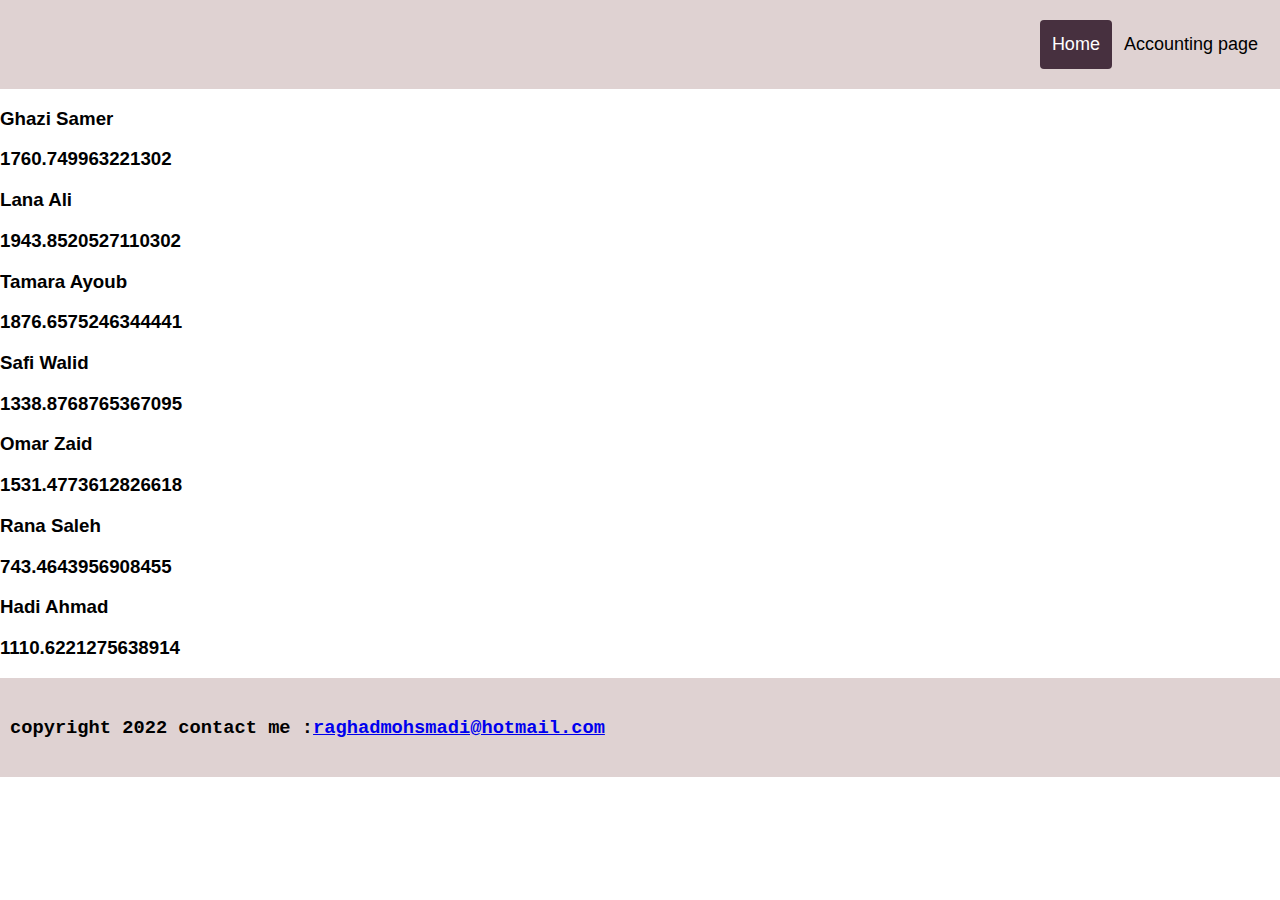
==== index.html @ a5514fac "hr dep" ====
<!DOCTYPE html>
<html lang="en">
<head>
    <meta charset="UTF-8">
    <meta http-equiv="X-UA-Compatible" content="IE=edge">
    <meta name="viewport" content="width=device-width, initial-scale=1.0">
    <title>Document</title>
</head>
<body>
   
    <header>
        <link rel="stylesheet" href="./stylesheet/index.css" />
        <div class="header"> 
            <!-- <a href="#default" class="logo"> <img alt="Qries" src="./assets/todo.png"  -->
                <!-- width="50" height=""></a> </br> -->
                <!-- <h2 style="font-family:'Courier New'">To Do list</h2>  -->
            <div class="header-right">
              <a class="active" href="./index.html">Home</a>
             
              <a href="./accounting.html">Accounting page</a>
            </div>
            
</header>
<script src="app.js"></script>
<div id = 'employees'>

</div>
<!-- <h1>Hello !</h1> -->
<!-- <h2> you are in home HR-department system</h2> -->


<footer>
    <div class =footer>
    <p > <h3 style="font-family:'Courier New'">copyright 2022 contact me :<a href="mailto:raghadmohsmadi@hotmail.com">raghadmohsmadi@hotmail.com</a></h3>
    </p>
    </div>
  </footer>
</body>
</html>
---- stylesheet/index.css ----
* {box-sizing: border-box;}

body { 
  margin: 0;
  font-family: Arial, Helvetica, sans-serif;
}

.header {
  overflow: hidden;
  background-color: #dfd2d2;
  padding: 20px 10px;
  margin-top: 0 ;
}

.header a {
  float: left;
  color: black;
  text-align: center;
  padding: 12px;
  text-decoration: none;
  font-size: 18px; 
  line-height: 25px;
  border-radius: 4px;
}

.header a.logo {
  font-size: 25px;
  font-weight: bold;
}

.header a:hover {
  background-color: rgb(212, 190, 190);
  color: black;
}

.header a.active {
  background-color: rgb(71, 48, 63);
  color: white;
}

.header-right {
  float: right;
}

@media screen and (max-width: 500px) {
  .header a {
    float: none;
    display: block;
    text-align: left;
  }
  
  .header-right {
    float: none;
  }
}
td, th {
  border: 1px solid #999;
  padding: 0.5rem;
}
tr:hover {background-color: #dfd2d2;}
.footer {
  overflow: hidden;
  background-color: #dfd2d2;
  padding: 20px 10px;
}
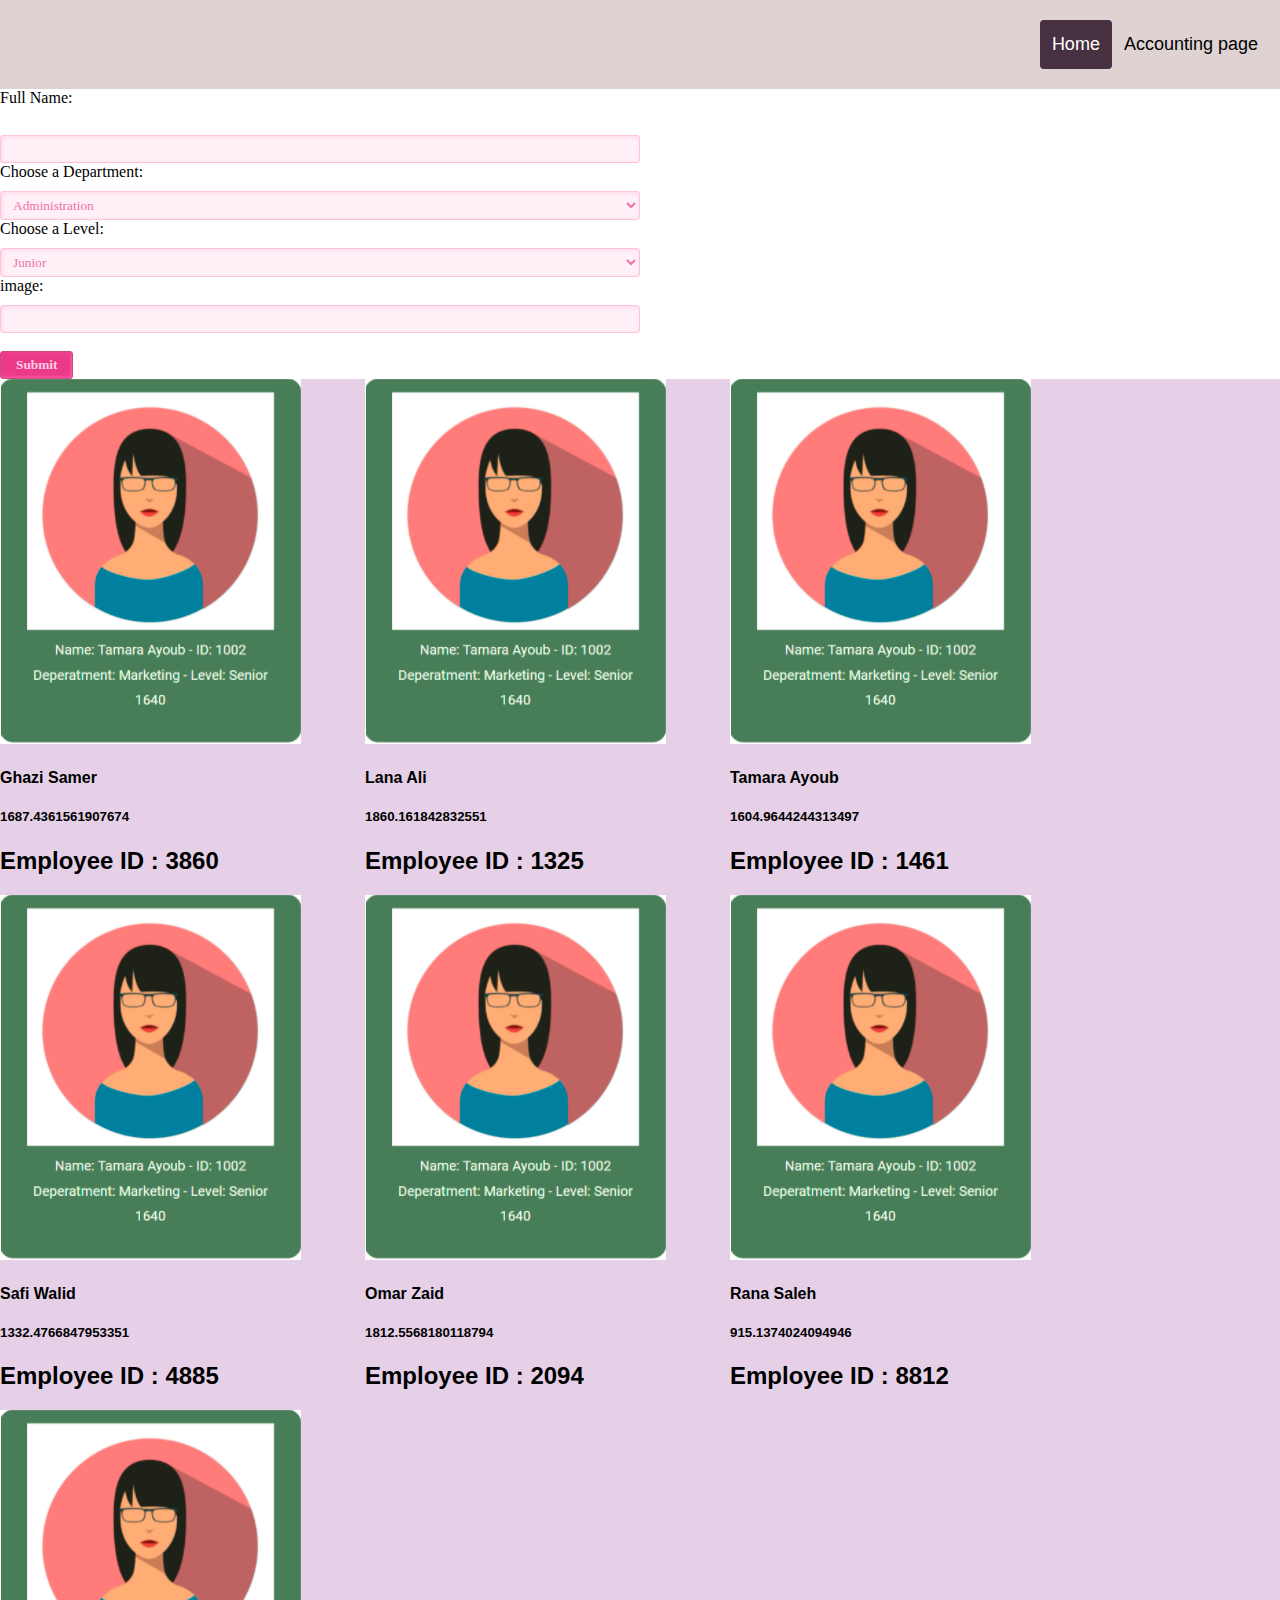
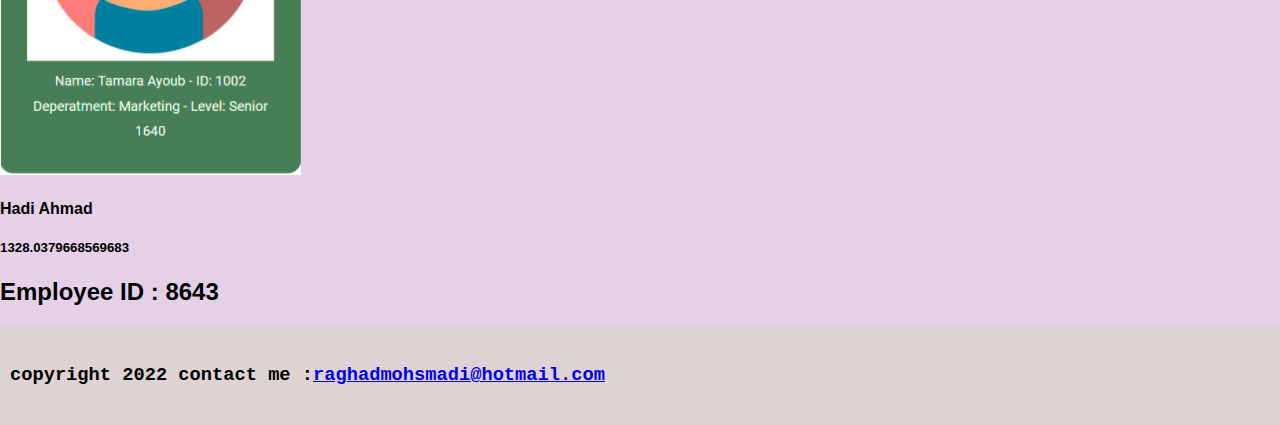
==== commit 717ee414: "events" ====
--- a/index.html
+++ b/index.html
@@ -21,13 +21,55 @@
             </div>
             
 </header>
-<script src="app.js"></script>
-<div id = 'employees'>
 
-</div>
+<!--<form id="form">
+   <label for="Deps">Choose a Department:</label>
+<select name = "Deps" id="Deps"   value = "Marketing" >
+  <option value="Administration">Administration</option>
+  <option value="Marketing">Marketing</option>
+
+  <input type="submit" value="Submit">
+</form>
+
+-->
+<div class="form-style"> 
+
+ <form id="form"> 
+  <label for="fname">Full Name:</label><br>
+  <input type="text" id="fname" required ><br>
+
+  <label for="Deps">Choose a Department:</label>
+<select id="Deps"   value = "Marketing" >
+  <option value="Administration">Administration</option>
+  <option value="Marketing">Marketing</option>
+  <option value="Development">Development</option>
+  <option value="Finance">Finance</option>
+</select> </br>
+
+<label for="levels">Choose a Level:</label>
+<select id="levels" value = "Junior" >
+
+  <option value="Junior">Junior</option>
+  <option value="Mid-Senior">Mid-Senior</option>
+  <option value="Senior">Senior</option>
+
+</select> </br>
+
+
+  <label for="image"> image:</label>
+  <input type="text" id="image" >
+  <br><br>
+
+
+  <input type="submit" value="Submit">
+  
+</form>
+</div> 
+<div id = "cardDiv" class = "flex-container">  </div>
+
 <!-- <h1>Hello !</h1> -->
 <!-- <h2> you are in home HR-department system</h2> -->
-
+<script src="app.js"></script>
 
 <footer>
     <div class =footer>
@@ -35,5 +77,6 @@
     </p>
     </div>
   </footer>
+  
 </body>
 </html>--- a/stylesheet/index.css
+++ b/stylesheet/index.css
@@ -1,5 +1,5 @@
 * {box-sizing: border-box;}
-
+@import url('https://fonts.googleapis.com/css2?family=Water+Brush&display=swap');
 body { 
   margin: 0;
   font-family: Arial, Helvetica, sans-serif;
@@ -62,4 +62,105 @@
   overflow: hidden;
   background-color: #dfd2d2;
   padding: 20px 10px;
+}
+
+
+.form-style label{
+    display:block;
+    margin-bottom: 10px;
+    font-family: 'Water Brush', cursive;
+}
+.form-style label > span{
+    float: left;
+    width: 100px;
+    color: #F072A9;
+    font-weight: bold;
+    font-size: 13px;
+    text-shadow: 1px 1px 1px #fff;
+    font-family: 'Water Brush', cursive;
+}
+.form-style fieldset{
+    border-radius: 10px;
+    -webkit-border-radius: 10px;
+    -moz-border-radius: 10px;
+    margin: 0px 0px 10px 0px;
+    border: 1px solid #FFD2D2;
+    padding: 20px;
+    background: #FFF4F4;
+    box-shadow: inset 0px 0px 15px #FFE5E5;
+    -moz-box-shadow: inset 0px 0px 15px #FFE5E5;
+    -webkit-box-shadow: inset 0px 0px 15px #FFE5E5;
+    font-family: 'Water Brush', cursive;
+}
+.form-style fieldset legend{
+    color: #FFA0C9;
+    border-top: 1px solid #FFD2D2;
+    border-left: 1px solid #FFD2D2;
+    border-right: 1px solid #FFD2D2;
+    border-radius: 5px 5px 0px 0px;
+    -webkit-border-radius: 5px 5px 0px 0px;
+    -moz-border-radius: 5px 5px 0px 0px;
+    background: #FFF4F4;
+    padding: 0px 8px 3px 8px;
+    box-shadow: -0px -1px 2px #F1F1F1;
+    -moz-box-shadow:-0px -1px 2px #F1F1F1;
+    -webkit-box-shadow:-0px -1px 2px #F1F1F1;
+    font-weight: normal;
+    font-size: 12px;
+    font-family: 'Water Brush', cursive;
+}
+.form-style textarea{
+    width:250px;
+    height:100px;
+}
+.form-style input[type=text],
+.form-style input[type=date],
+.form-style input[type=datetime],
+.form-style input[type=number],
+.form-style input[type=search],
+.form-style input[type=time],
+.form-style input[type=url],
+.form-style input[type=email],
+.form-style select, 
+.form-style textarea{
+    border-radius: 3px;
+    -webkit-border-radius: 3px;
+    -moz-border-radius: 3px;
+    border: 1px solid #FFC2DC;
+    outline: none;
+    color: #F072A9;
+    padding: 5px 8px 5px 8px;
+    box-shadow: inset 1px 1px 4px #FFD5E7;
+    -moz-box-shadow: inset 1px 1px 4px #FFD5E7;
+    -webkit-box-shadow: inset 1px 1px 4px #FFD5E7;
+    background: #FFEFF6;
+    width:50%;
+    font-family: 'Water Brush', cursive;
+}
+.form-style  input[type=submit],
+.form-style  input[type=button]{
+    background: #EB3B88;
+    border: 1px solid #C94A81;
+    padding: 5px 15px 5px 15px;
+    color: #FFCBE2;
+    box-shadow: inset -1px -1px 3px #FF62A7;
+    -moz-box-shadow: inset -1px -1px 3px #FF62A7;
+    -webkit-box-shadow: inset -1px -1px 3px #FF62A7;
+    border-radius: 3px;
+    border-radius: 3px;
+    -webkit-border-radius: 3px;
+    -moz-border-radius: 3px;
+    font-weight: bold;
+    font-family: 'Water Brush', cursive;
+}
+.required{
+    color:red;
+    font-weight:normal;
+}
+
+.flex-container {
+  display: flex;
+  gap: 5% ;
+  background-color: rgb(229, 208, 231);
+  flex-wrap: wrap;
 }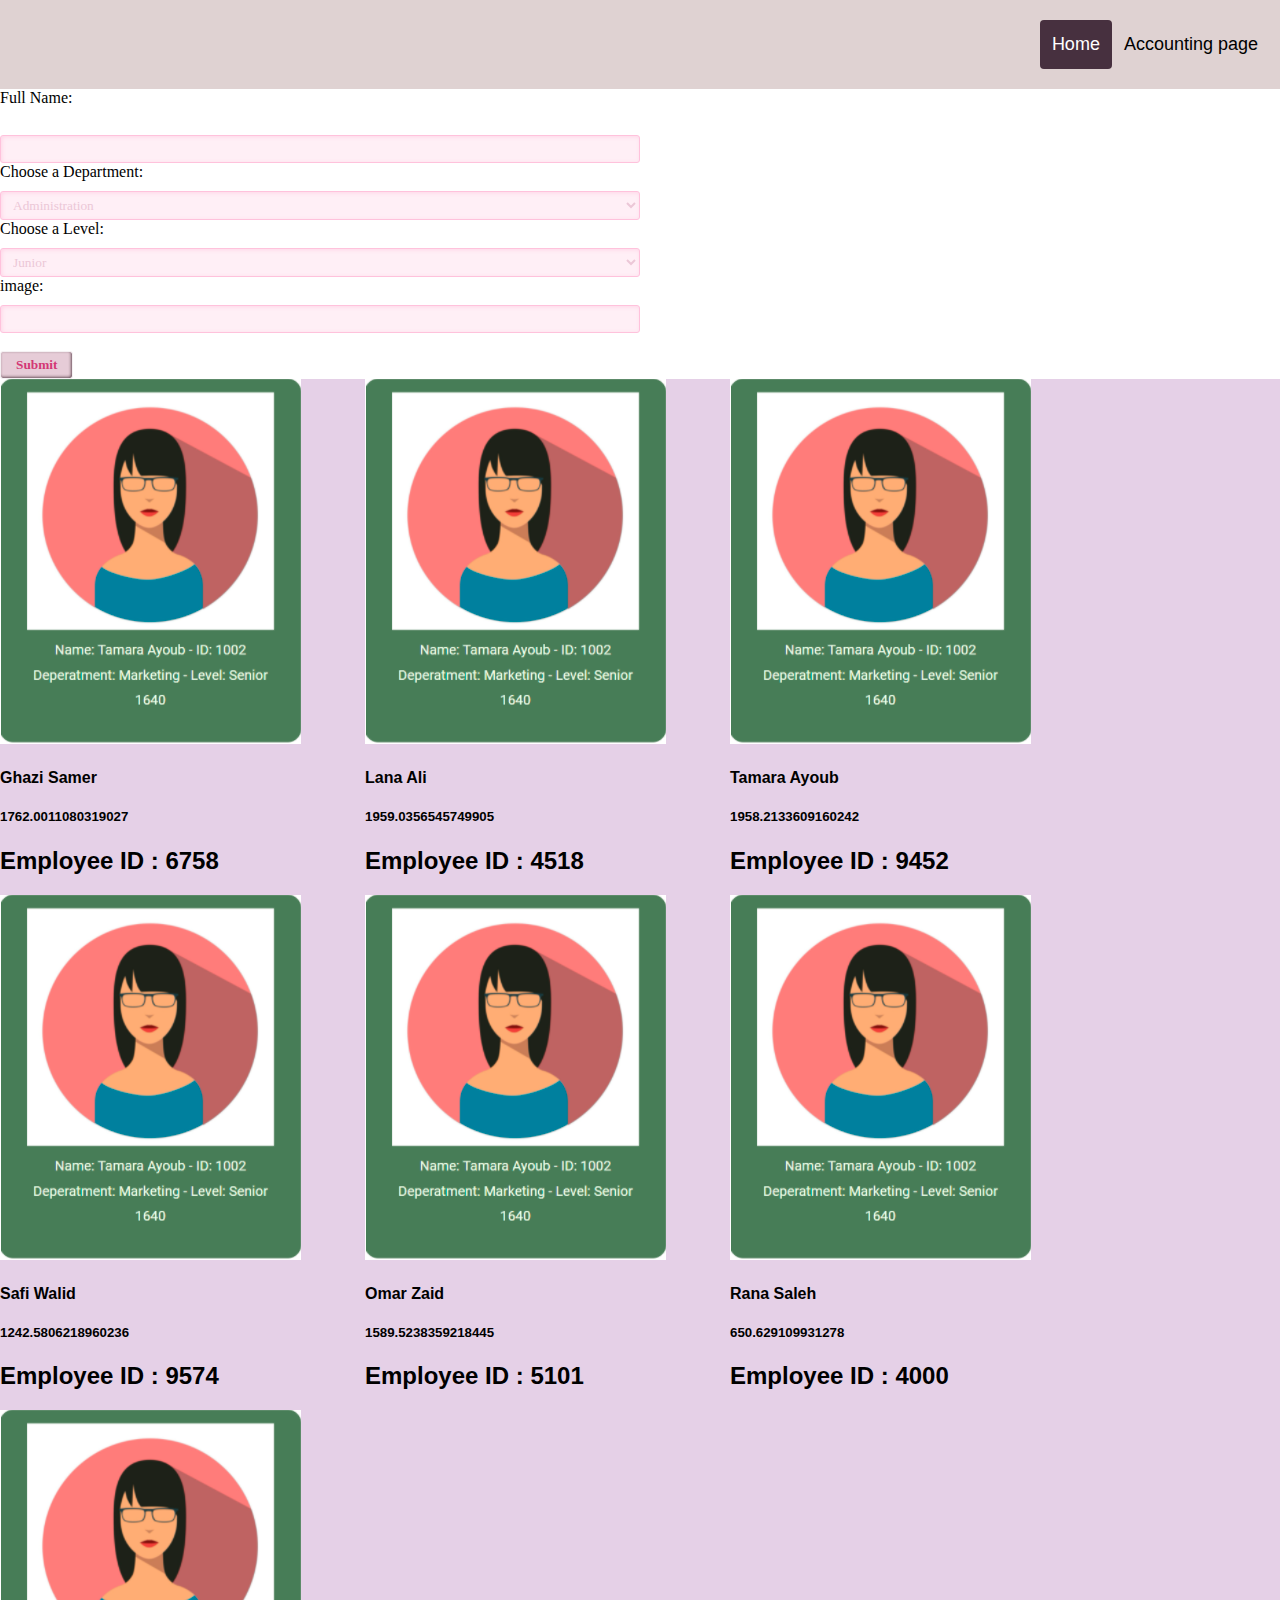
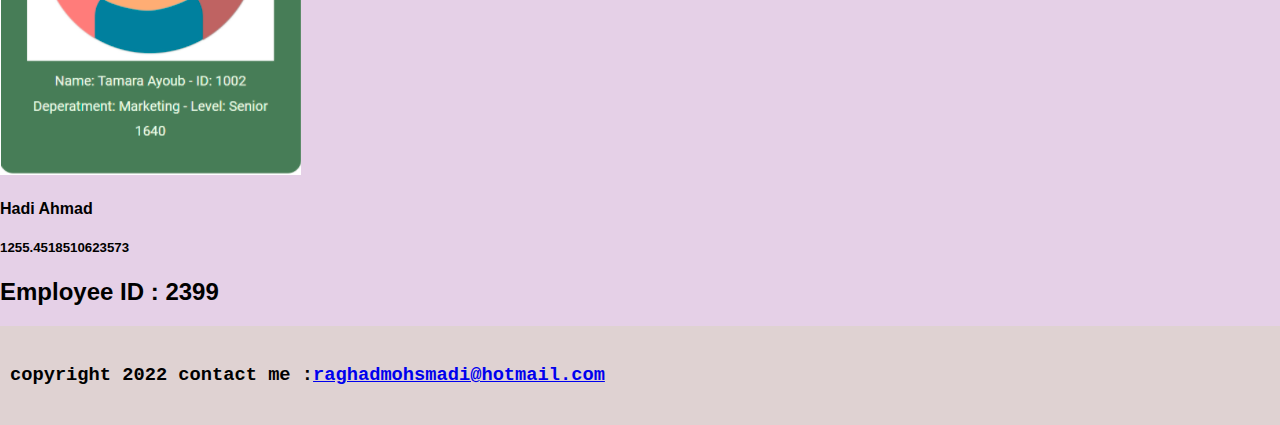
==== commit 3e822f01: "local" ====
--- a/index.html
+++ b/index.html
@@ -36,7 +36,7 @@
 
  <form id="form"> 
   <label for="fname">Full Name:</label><br>
-  <input type="text" id="fname" required ><br>
+  <input type="text" id="fname"  ><br>
 
   <label for="Deps">Choose a Department:</label>
 <select id="Deps"   value = "Marketing" >
@@ -70,7 +70,6 @@
 <!-- <h1>Hello !</h1> -->
 <!-- <h2> you are in home HR-department system</h2> -->
 <script src="app.js"></script>
-
 <footer>
     <div class =footer>
     <p > <h3 style="font-family:'Courier New'">copyright 2022 contact me :<a href="mailto:raghadmohsmadi@hotmail.com">raghadmohsmadi@hotmail.com</a></h3>
--- a/stylesheet/index.css
+++ b/stylesheet/index.css
@@ -128,7 +128,7 @@
     -moz-border-radius: 3px;
     border: 1px solid #FFC2DC;
     outline: none;
-    color: #F072A9;
+    color: #ecc7d7;
     padding: 5px 8px 5px 8px;
     box-shadow: inset 1px 1px 4px #FFD5E7;
     -moz-box-shadow: inset 1px 1px 4px #FFD5E7;
@@ -139,13 +139,13 @@
 }
 .form-style  input[type=submit],
 .form-style  input[type=button]{
-    background: #EB3B88;
-    border: 1px solid #C94A81;
+    background: #e6ccd7;
+    border: 1px solid #f5f1f3;
     padding: 5px 15px 5px 15px;
-    color: #FFCBE2;
-    box-shadow: inset -1px -1px 3px #FF62A7;
-    -moz-box-shadow: inset -1px -1px 3px #FF62A7;
-    -webkit-box-shadow: inset -1px -1px 3px #FF62A7;
+    color: #d33775;
+    box-shadow: inset -1px -1px 3px #694f5a;
+    -moz-box-shadow: inset -1px -1px 3px #694f5a;
+    -webkit-box-shadow: inset -1px -1px 3px #694f5a;
     border-radius: 3px;
     border-radius: 3px;
     -webkit-border-radius: 3px;
